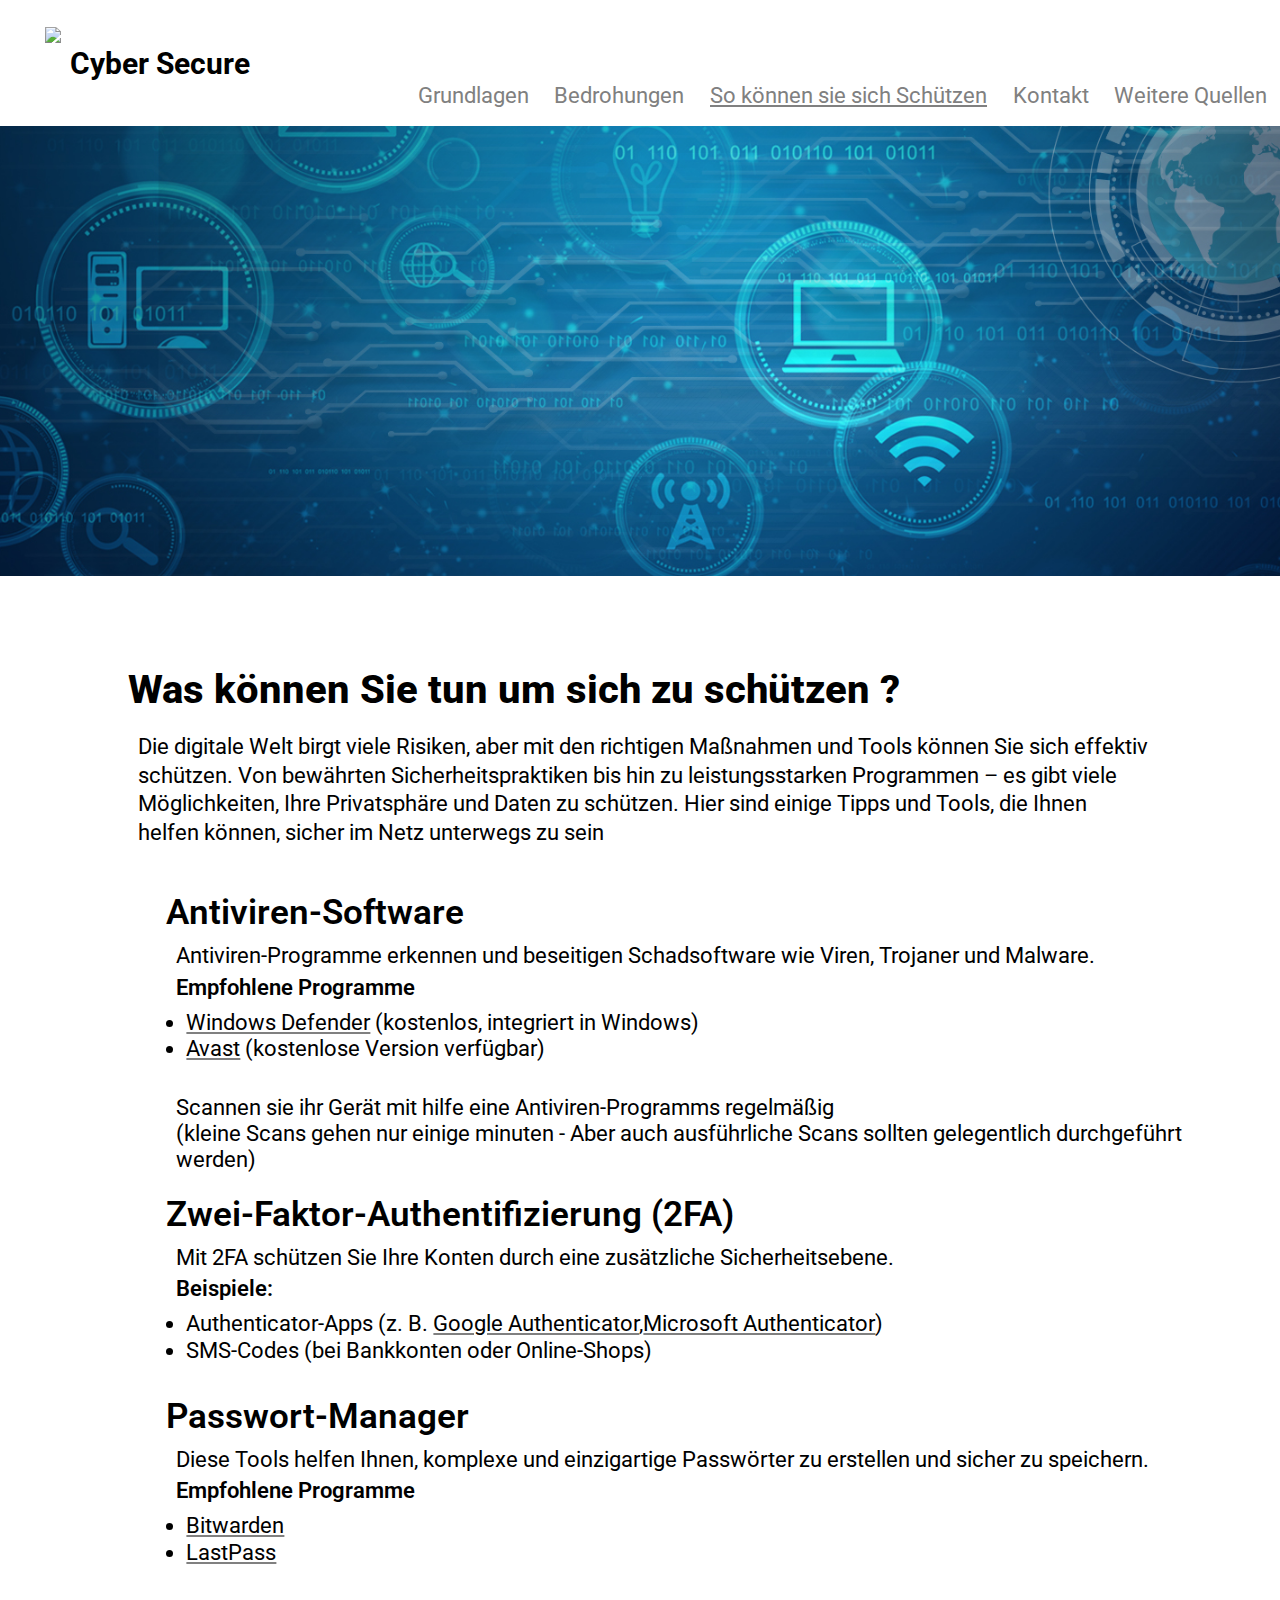
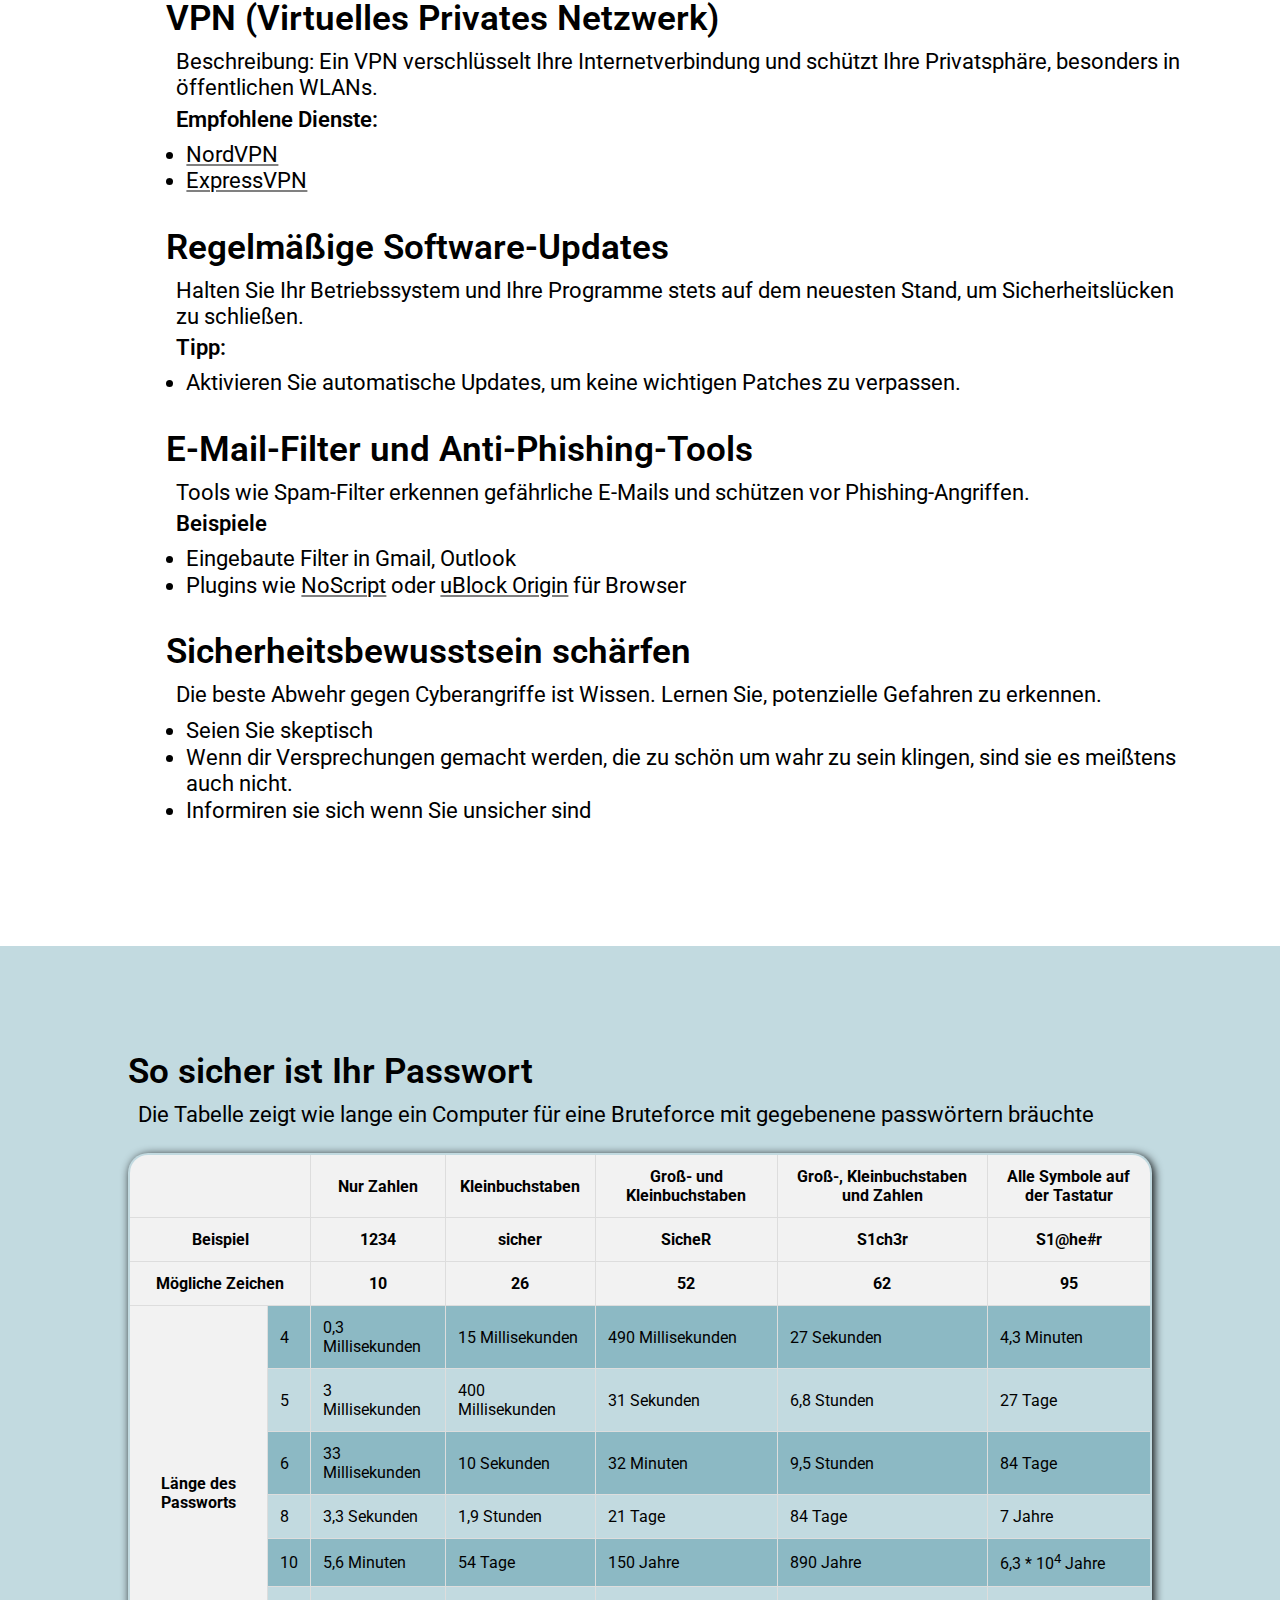
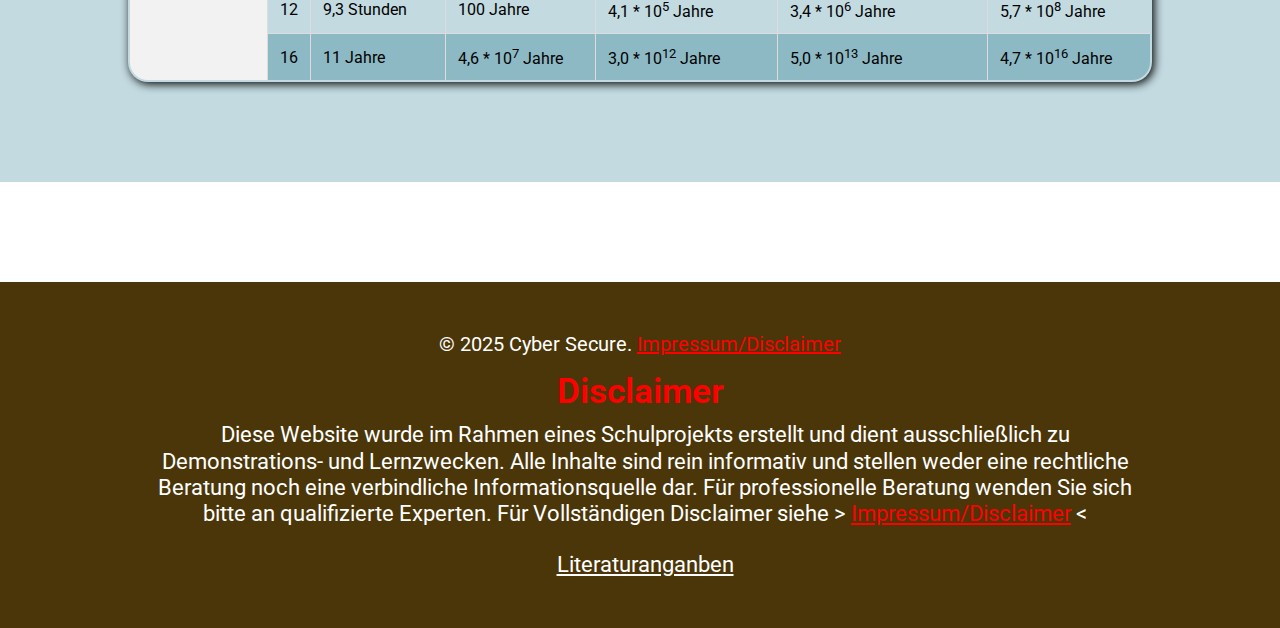
==== be-safe.html @ 53e0fda0 "fixed links after chanching file structure" ====
<!DOCTYPE html>
<html lang="en">

<head>
  <meta charset="UTF-8" />
  <meta name="author" content="Dont Dox me please" />
  <meta name="viewport" content="width=device-width, initial-scale=1.0" />
  <link rel="icon" type="image/x-icon" href="../images/favicon.ico" />
  <title>Cyber Security - Startseite</title>

  <!-- Google Fonts -->
  <link rel="preconnect" href="https://fonts.googleapis.com" />
  <link rel="preconnect" href="https://fonts.gstatic.com" crossorigin />
  <link href="https://fonts.googleapis.com/css2?family=Roboto:ital,wght@0,100;0,300;0,400;0,500;0,700;0,900;1,100;1,300;
    1,400;1,500;1,700;1,900&display=swap" rel="stylesheet" />


  <link rel="stylesheet" href="../styles/header.css" />
  <link rel="stylesheet" href="../styles/general.css" />
</head>

<body>
  <div class="header">
    <a href="./index.html">
      <div class="top-right">
        <img class="top-right-image" src="../images/favicon.ico">
        <div class="top-right-text">
          Cyber Secure
        </div>
      </div>
    </a>


    <div class="top-left">
      <a href="./grundlagen.html">Grundlagen</a> <!-- Links für Seiten Einfügen-->
      <a href="./bedrohungen.html">Bedrohungen</a>
      <a id="current-page" href="./be-safe.html">So können sie sich Schützen</a>
      <a href="./kontakt.html">Kontakt</a>
      <a href="./more.html">Weitere Quellen</a>
    </div>

  </div>

  <img class="top-background-image" src="../images/TIG_background_nobar.jpg" />

  <div class="container-A">
    <p class="title-A">
      Was können Sie tun um sich zu schützen ?
    </p>
    <p class="text-A">
      Die digitale Welt birgt viele Risiken, aber mit den richtigen Maßnahmen und Tools können Sie sich effektiv
      schützen.
      Von bewährten Sicherheitspraktiken bis hin zu leistungsstarken Programmen &ndash; es gibt viele Möglichkeiten,
      Ihre Privatsphäre und Daten zu schützen. Hier sind einige Tipps und Tools,
      die Ihnen helfen können, sicher im Netz unterwegs zu sein
    </p>

    <div class="container-B">
      <div class="container-C">
        <div class="title-B">Antiviren-Software</div>
        <div class="text-B">
          Antiviren-Programme erkennen und beseitigen Schadsoftware wie Viren, Trojaner und Malware.
        </div>
        <div class="title-D">Empfohlene Programme</div>
        <ul class="text-B">
          <li><a href="https://www.microsoft.com/de-de/windows/comprehensive-security?r=1">Windows Defender</a>
            (kostenlos, integriert in Windows)</li>
          <li><a href="https://www.avast.com/de-de/index#pc">Avast</a>
            (kostenlose Version verfügbar)</li>
        </ul>
        <div class="text-B">
          Scannen sie ihr Gerät mit hilfe eine Antiviren-Programms regelmäßig <br>
          (kleine Scans gehen nur einige minuten - Aber auch ausführliche Scans sollten gelegentlich durchgeführt
          werden) <br>
        </div>
      </div>

      <div class="container-C">
        <div class="title-B">Zwei-Faktor-Authentifizierung (2FA)</div>
        <div class="text-B">
          Mit 2FA schützen Sie Ihre Konten durch eine zusätzliche Sicherheitsebene.
        </div>
        <div class="title-D">Beispiele:</div>
        <ul class="text-B">
          <li>Authenticator-Apps (z. B.
            <a href="https://support.google.com/accounts/answer/1066447?hl=de&co=GENIE.Platform%3DAndroid">Google
              Authenticator</a>,<a href="https://www.microsoft.com/de-de/security/mobile-authenticator-app">Microsoft
              Authenticator</a>)
          </li>
          <li>SMS-Codes (bei Bankkonten oder Online-Shops)</li>
        </ul>
      </div>

      <div class="title-B">Passwort-Manager</div>
      <div class="text-B">
        Diese Tools helfen Ihnen, komplexe und einzigartige Passwörter zu erstellen und sicher zu speichern.
      </div>
      <div class="title-D">Empfohlene Programme</div>
      <ul class="text-B">
        <li><a href="https://bitwarden.com/de-de/">Bitwarden</a></li>
        <li><a href="https://www.lastpass.com/de">LastPass</a></li>
      </ul>

      <div class="container-C">
        <div class="title-B">VPN (Virtuelles Privates Netzwerk)</div>
        <div class="text-B">
          Beschreibung: Ein VPN verschlüsselt Ihre Internetverbindung und schützt Ihre Privatsphäre, besonders in
          öffentlichen WLANs.
        </div>
        <div class="title-D">Empfohlene Dienste:</div>
        <ul class="text-B">
          <li><a href="https://nordvpn.com/de/">NordVPN</a></li>
          <li><a href="https://www.expressvpn.com/de">ExpressVPN</a></li>
        </ul>

      </div>

      <div class="container-C">
        <div class="title-B">Regelmäßige Software-Updates</div>
        <div class="text-B">
          Halten Sie Ihr Betriebssystem und Ihre Programme stets auf dem neuesten Stand, um Sicherheitslücken zu
          schließen.
        </div>
        <div class="title-D">Tipp:</div>
        <ul class="text-B">
          <li>Aktivieren Sie automatische Updates, um keine wichtigen Patches zu verpassen.</li>
        </ul>

      </div>

      <div class="container-C">
        <div class="title-B">E-Mail-Filter und Anti-Phishing-Tools</div>
        <div class="text-B">
          Tools wie Spam-Filter erkennen gefährliche E-Mails und schützen vor Phishing-Angriffen.
        </div>
        <div class="title-D">Beispiele</div>
        <ul class="text-B">
          <li>Eingebaute Filter in Gmail, Outlook</li>
          <li>Plugins wie <a
              href="https://chromewebstore.google.com/detail/noscript/doojmbjmlfjjnbmnoijecmcbfeoakpjm">NoScript</a>
            oder
            <a href="https://ublockorigin.com/">uBlock Origin</a> für Browser
          </li>
        </ul>
      </div>

      <div class="container-C">
        <div class="title-B">Sicherheitsbewusstsein schärfen</div>
        <div class="text-B">
          Die beste Abwehr gegen Cyberangriffe ist Wissen. Lernen Sie, potenzielle Gefahren zu erkennen.
        </div>
        <ul class="text-B">
          <li>Seien Sie skeptisch</li>
          <li> Wenn dir Versprechungen gemacht werden, die zu schön um wahr zu sein klingen, sind sie es meißtens auch
            nicht.</li>
          <li>Informiren sie sich wenn Sie unsicher sind</li>
        </ul>
      </div>

    </div> <!-- container B end-->

  </div> <!-- Ende Container A-->

  <div class="container-A password-table-container">
    <div class="container-A">
      <div class="title-B">So sicher ist Ihr Passwort</div>
      <div class="text-B">Die Tabelle zeigt wie lange ein Computer für eine Bruteforce mit gegebenene passwörtern
        bräuchte
      </div>

      <table>
        <thead>

          <tr>
            <th colspan="2"></th>
            <th>Nur Zahlen</th>
            <th>Kleinbuchstaben</th>
            <th>Groß- und Kleinbuchstaben</th>
            <th>Groß-, Kleinbuchstaben und Zahlen</th>
            <th>Alle Symbole auf der Tastatur</th>
          </tr>
          <tr>
            <th colspan="2">Beispiel</th>
            <th>1234</th>
            <th>sicher</th>
            <th>SicheR</th>
            <th>S1ch3r</th>
            <th>S1@he#r</th>
          </tr>
          <tr>
            <th colspan="2">Mögliche Zeichen</th>
            <th>10</th>
            <th>26</th>
            <th>52</th>
            <th>62</th>
            <th>95</th>
          </tr>
        </thead>

        <tbody>
          <th id="password-lenght" rowspan="8">Länge des Passworts</th>
          <tr>
            
            <td>4</td>
            <td>0,3 Millisekunden</td>
            <td>15 Millisekunden</td>
            <td>490 Millisekunden</td>
            <td>27 Sekunden</td>
            <td>4,3 Minuten</td>
          </tr>
          <tr>
            <td>5</td>
            <td>3 Millisekunden</td>
            <td>400 Millisekunden</td>
            <td>31 Sekunden</td>
            <td>6,8 Stunden</td>
            <td>27 Tage</td>
          </tr>
          <tr>
            <td>6</td>
            <td>33 Millisekunden</td>
            <td>10 Sekunden</td>
            <td>32 Minuten</td>
            <td>9,5 Stunden</td>
            <td>84 Tage</td>
          </tr>
          <tr>
            <td>8</td>
            <td>3,3 Sekunden</td>
            <td>1,9 Stunden</td>
            <td>21 Tage</td>
            <td>84 Tage</td>
            <td>7 Jahre</td>
          </tr>
          <tr>
            <td>10</td>
            <td>5,6 Minuten</td>
            <td>54 Tage</td>
            <td>150 Jahre</td>
            <td>890 Jahre</td>
            <td>6,3 * 10<sup>4</sup> Jahre</td>
          </tr>
          <tr>
            <td>12</td>
            <td>9,3 Stunden</td>
            <td>100 Jahre</td>
            <td>4,1 * 10<sup>5</sup> Jahre</td>
            <td>3,4 * 10<sup>6</sup> Jahre</td>
            <td>5,7 * 10<sup>8</sup> Jahre</td>
          </tr>
          <tr>
            <td>16</td>
            <td>11 Jahre</td>
            <td>4,6 * 10<sup>7</sup> Jahre</td>
            <td>3,0 * 10<sup>12</sup> Jahre</td>
            <td>5,0 * 10<sup>13</sup> Jahre</td>
            <td>4,7 * 10<sup>16</sup> Jahre</td>
          </tr>
          <!-- Füge hier weitere Zeilen für die Tabelle hinzu -->
        </tbody>
      </table>
    </div>


  </div>


  <footer>
    <div class="footer-container">
      <div>&copy; 2025 Cyber Secure. <a class="disclaimer" href="../html/impressum.html">Impressum/Disclaimer</a></div>
      
      <div class="title-B disclaimer">Disclaimer</div>
      <div class="text-B">
        Diese Website wurde im Rahmen eines Schulprojekts erstellt und dient ausschließlich zu Demonstrations- und
        Lernzwecken. Alle Inhalte sind rein informativ und stellen weder eine rechtliche Beratung noch eine verbindliche
        Informationsquelle dar. Für professionelle Beratung wenden Sie sich bitte an qualifizierte Experten.
        Für Vollständigen Disclaimer siehe &gt; <a class="disclaimer" href="../html/impressum.html">Impressum/Disclaimer</a> &lt;
      </div>
      <br>
      <div class="text-B literatur-link"><a href="../html/literatur.html">Literaturanganben</a></div>
    </div>

  </footer>
</body>

</html>


<!-- 
Tabelle Quelle
https://www.pctipp.ch/praxis/sicherheit/tipps-sichere-passwoerter-2617230.html?page=1_die-suche-nach-dem-sinn
-->
---- styles/header.css ----
.header {
  height: 14vh;
  background-color: rgb(255, 255, 255);
  display: flex;
  justify-content: space-between;
  align-items: center;
}

.header a {
  color: black;
  text-decoration: none;
  margin: 0;
  padding: 0;
}

#current-page {
  text-decoration: underline;
}



/* Header Right - - - Logo and Name - - - - - - - - - - - - - !!! Links Rechts Schwäche kickt rein  ( :^( ) */
.top-right {
  display: flex;
  flex-direction: row;
  align-items: center;
  padding: 5vh;
}

.top-right-image {
  height: 8vh;
}

.top-right-text {
  padding-left: 1vh;
  font-weight: 700;
  font-size: 30px;
}

/* Header left - - - navbar */

.top-left {
  margin-bottom: 2vh;
  align-self: flex-end;
  display: flex;
  flex-direction: row;
}

.top-left a {
  font-size: 22px;
  margin: 0 1vw;
  text-decoration: none;
  color: grey;
}
---- styles/general.css ----
body {
  font-family: Roboto, Arial, Helvetica, sans-serif;
  margin: 0;
  display: flex;
  flex-direction: column;
  scroll-behavior: smooth;
}

/* Remove default margin*/
p {
  margin: 0;
}

ul {
  margin-top: 0;
}

.top-background-image {
  width: 100%;
  height: 50vh;
  object-fit: cover;
}

/* Intro Text - - - Why Cyber Security*/
.container-A{
  margin-top: 10vh;
  align-self: center;
  width: 80vw;
}

.title-A {
  margin-bottom: 20px;
  font-size: 40px;
  font-weight: 800;
}

.text-A {
  margin-left: 10px;
  font-size: 22px;
  line-height: 1.3;
}

.container-B {
  margin-left: 3vw;
  margin-top: 5vh;
  width: 80vw;
}

.title-B {
  margin-top: 15px;
  margin-bottom: 10px;
  font-size: 35px;
  font-weight: 600;
}

.text-B {
  font-size: 22px;
  line-height: 1.2;
  margin-left: 10px;
}

.title-C {
  margin-top: 5px;
  margin-left: 10px;
  font-size: 25px;
  font-weight: 600;
}

.text-C {
  font-size: 20px;
  line-height: 1.2;
  margin-left: 10px;
}

.container-B ul {
  list-style: disc;
  padding: 10px;
}

.title-D {
  margin-left: 10px;
  margin-top: 5px;
  font-size: 22px;
  font-weight: 600;
}

.container-C {
  margin: 20px 0;
}

/*Liste mit links auf Index.html*/
.container-A ul a {
  text-decoration: underline;
  text-decoration-color: grey;
  color: black;
  transition: color 0.15s;
}

.container-A ul a:hover {
  color: grey;
}

footer {
  margin-top: 100px;
  padding-top: 50px;
  font-size: 20px;
  background-color: rgb(75, 54, 9);
  padding-bottom: 50px;
  color: white;
  text-align: center;
  display: flex;
  flex-direction: column;
  align-items: center;
}

.footer-container {
  width: 80vw;
}

.disclaimer {
  color: red;
}


.password-table-container {
  background-color: rgba(59, 135, 156, 0.308);
  width: 100%;
  display: flex;
  align-items: center;
  justify-content: center;
}


table {
  border: 2px solid white;
  border-radius: 20px;
  width: 100%;
  border-collapse: collapse;
  margin: 25px 0;
  margin-bottom: 100px;
  font-size: 16px;
  text-align: start;
  box-shadow: 2px 2px 10px black;
  overflow: hidden;
}

th, td {
  padding: 12px;
  border: 1px solid rgb(221, 221, 221);
}
th {
  background-color: rgb(242, 242, 242);
}
tr:nth-child(even) {
  background-color: rgba(59, 135, 156, 0.4);
}

tr:hover {
  background-color: rgb(207, 207, 207);
}


#password-lenght {
  background-color: rgb(242, 242, 242);
}

.literatur-link a{
  color: white;
}
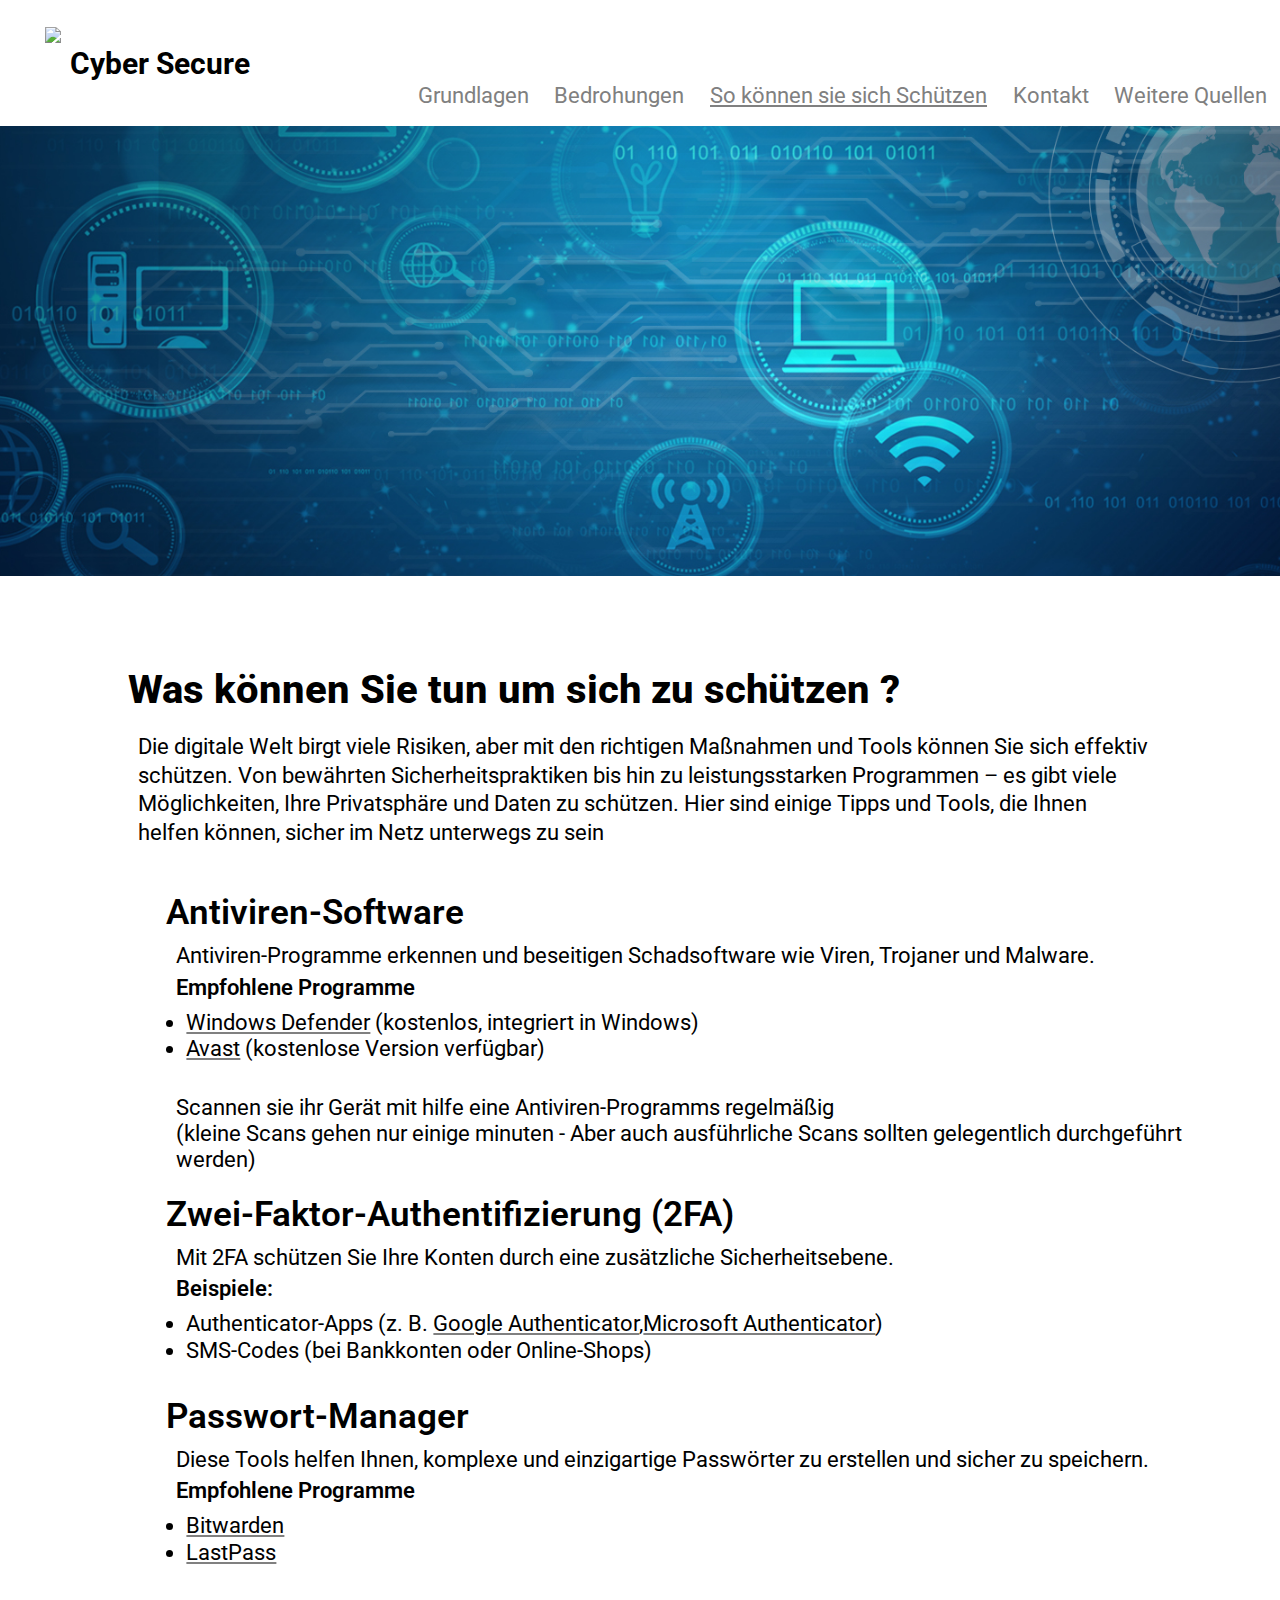
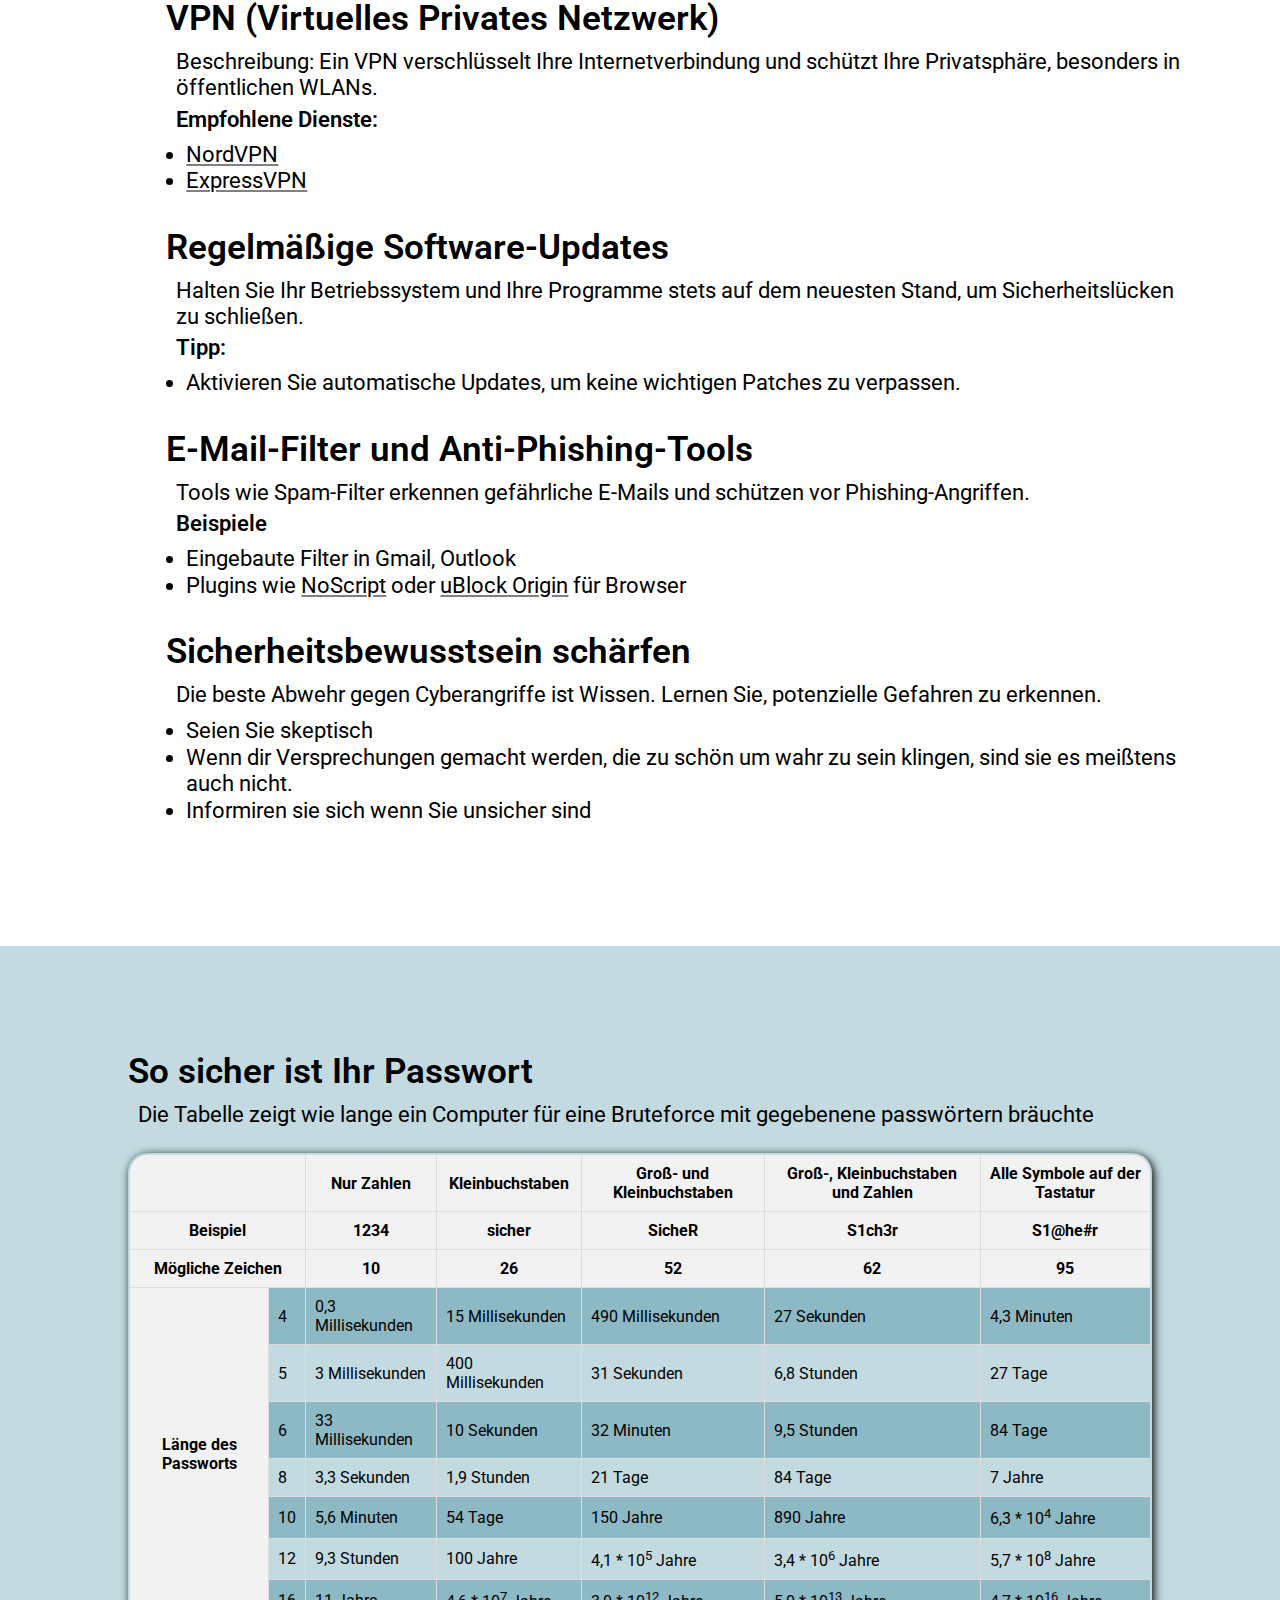
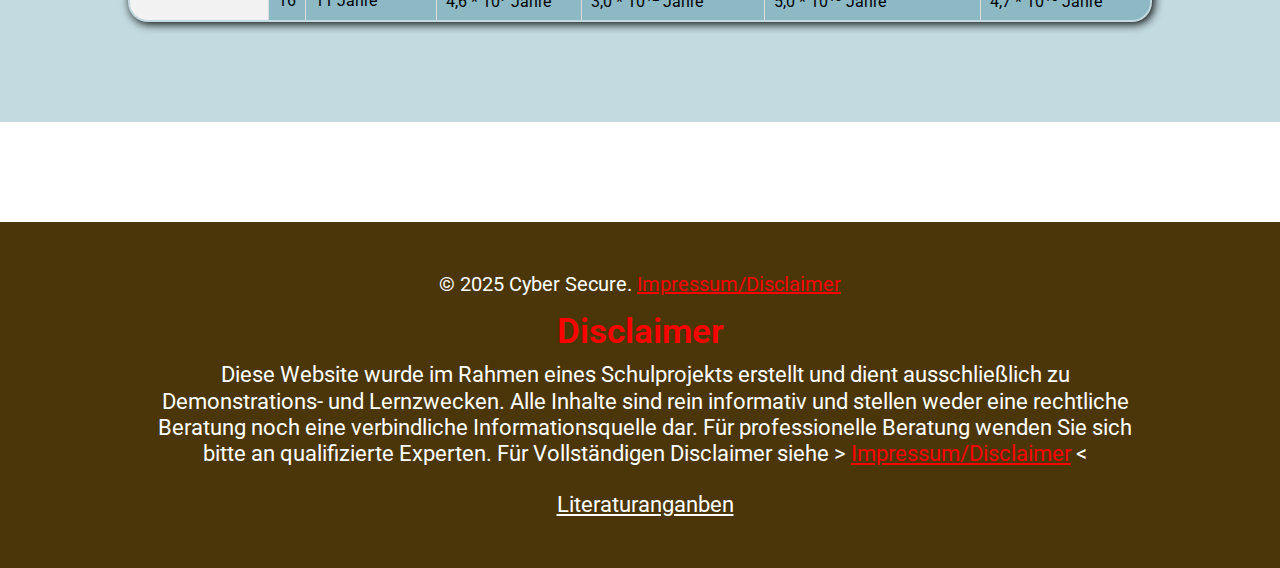
==== commit e6a9beba: "Final - little bit responisv - Linked Partner" ====
--- a/be-safe.html
+++ b/be-safe.html
@@ -5,7 +5,7 @@
   <meta charset="UTF-8" />
   <meta name="author" content="Dont Dox me please" />
   <meta name="viewport" content="width=device-width, initial-scale=1.0" />
-  <link rel="icon" type="image/x-icon" href="../images/favicon.ico" />
+  <link rel="icon" type="image/x-icon" href="./images/favicon.ico" />
   <title>Cyber Security - Startseite</title>
 
   <!-- Google Fonts -->
@@ -15,21 +15,20 @@
     1,400;1,500;1,700;1,900&display=swap" rel="stylesheet" />
 
 
-  <link rel="stylesheet" href="../styles/header.css" />
-  <link rel="stylesheet" href="../styles/general.css" />
+  <link rel="stylesheet" href="./styles/header.css" />
+  <link rel="stylesheet" href="./styles/general.css" />
 </head>
 
 <body>
   <div class="header">
     <a href="./index.html">
       <div class="top-right">
-        <img class="top-right-image" src="../images/favicon.ico">
+        <img class="top-right-image" src="./images/favicon.ico">
         <div class="top-right-text">
           Cyber Secure
         </div>
       </div>
     </a>
-
 
     <div class="top-left">
       <a href="./grundlagen.html">Grundlagen</a> <!-- Links für Seiten Einfügen-->
@@ -38,10 +37,10 @@
       <a href="./kontakt.html">Kontakt</a>
       <a href="./more.html">Weitere Quellen</a>
     </div>
-
   </div>
 
-  <img class="top-background-image" src="../images/TIG_background_nobar.jpg" />
+
+  <img class="top-background-image" src="./images/TIG_background_nobar.jpg" />
 
   <div class="container-A">
     <p class="title-A">
@@ -200,7 +199,7 @@
         <tbody>
           <th id="password-lenght" rowspan="8">Länge des Passworts</th>
           <tr>
-            
+
             <td>4</td>
             <td>0,3 Millisekunden</td>
             <td>15 Millisekunden</td>
@@ -267,17 +266,18 @@
 
   <footer>
     <div class="footer-container">
-      <div>&copy; 2025 Cyber Secure. <a class="disclaimer" href="../html/impressum.html">Impressum/Disclaimer</a></div>
-      
+      <div>&copy; 2025 Cyber Secure. <a class="disclaimer" href="./impressum.html">Impressum/Disclaimer</a></div>
+
       <div class="title-B disclaimer">Disclaimer</div>
       <div class="text-B">
         Diese Website wurde im Rahmen eines Schulprojekts erstellt und dient ausschließlich zu Demonstrations- und
         Lernzwecken. Alle Inhalte sind rein informativ und stellen weder eine rechtliche Beratung noch eine verbindliche
         Informationsquelle dar. Für professionelle Beratung wenden Sie sich bitte an qualifizierte Experten.
-        Für Vollständigen Disclaimer siehe &gt; <a class="disclaimer" href="../html/impressum.html">Impressum/Disclaimer</a> &lt;
+        Für Vollständigen Disclaimer siehe &gt; <a class="disclaimer" href="./impressum.html">Impressum/Disclaimer</a>
+        &lt;
       </div>
       <br>
-      <div class="text-B literatur-link"><a href="../html/literatur.html">Literaturanganben</a></div>
+      <div class="text-B literatur-link"><a href="./literatur.html">Literaturanganben</a></div>
     </div>
 
   </footer>
@@ -289,5 +289,4 @@
 <!-- 
 Tabelle Quelle
 https://www.pctipp.ch/praxis/sicherheit/tipps-sichere-passwoerter-2617230.html?page=1_die-suche-nach-dem-sinn
--->
-
+-->--- a/styles/header.css
+++ b/styles/header.css
@@ -51,4 +51,11 @@
   margin: 0 1vw;
   text-decoration: none;
   color: grey;
+}
+
+
+@media (max-width:900px) {
+  .top-left{
+    flex-wrap: wrap;
+  }
 }--- a/styles/general.css
+++ b/styles/general.css
@@ -138,14 +138,14 @@
   border-collapse: collapse;
   margin: 25px 0;
   margin-bottom: 100px;
-  font-size: 16px;
+  font-size: 1rem;
   text-align: start;
   box-shadow: 2px 2px 10px black;
   overflow: hidden;
 }
 
 th, td {
-  padding: 12px;
+  padding: 1vh;
   border: 1px solid rgb(221, 221, 221);
 }
 th {
@@ -159,7 +159,6 @@
   background-color: rgb(207, 207, 207);
 }
 
-
 #password-lenght {
   background-color: rgb(242, 242, 242);
 }
@@ -167,3 +166,15 @@
 .literatur-link a{
   color: white;
 }
+
+@media (max-width:1000px) {
+  table {
+    font-size: 0.6rem;
+  }
+}
+
+@media (max-width:600px) {
+    table {
+      font-size: 0.4rem;
+    }
+}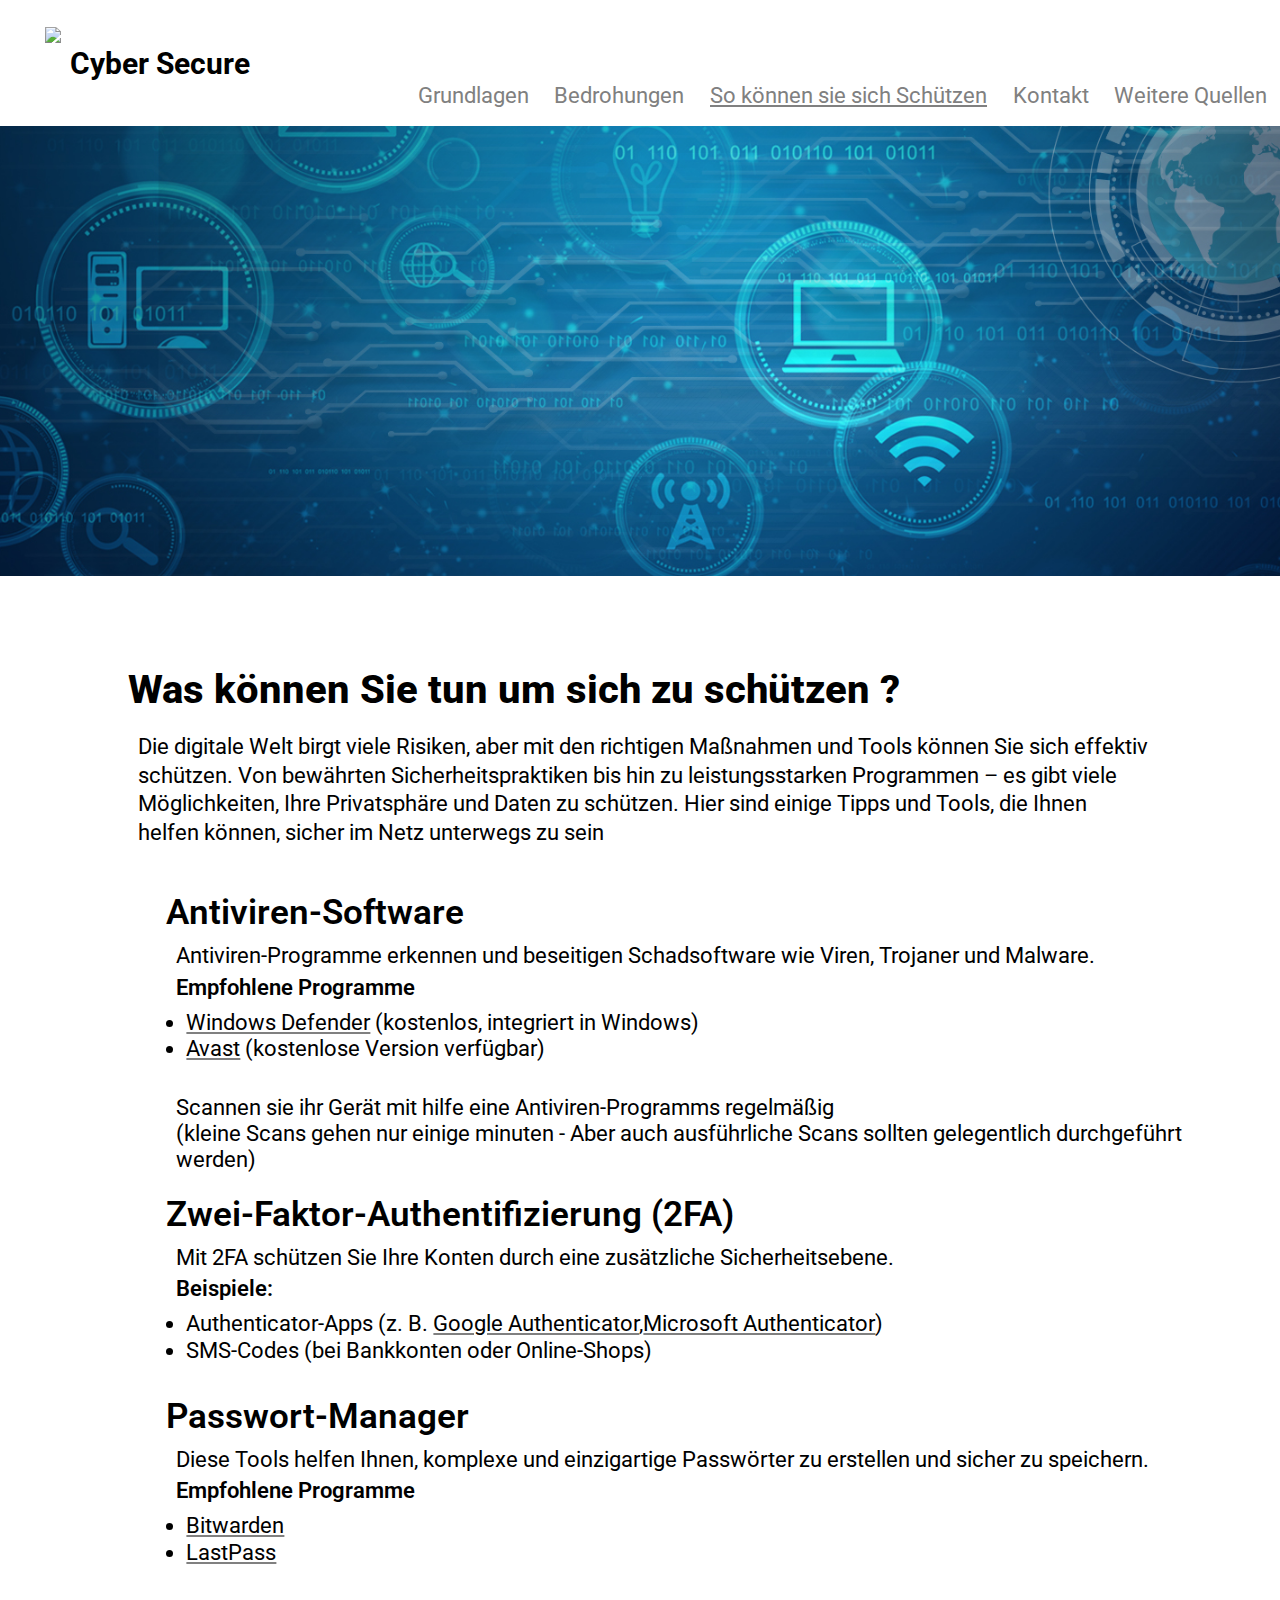
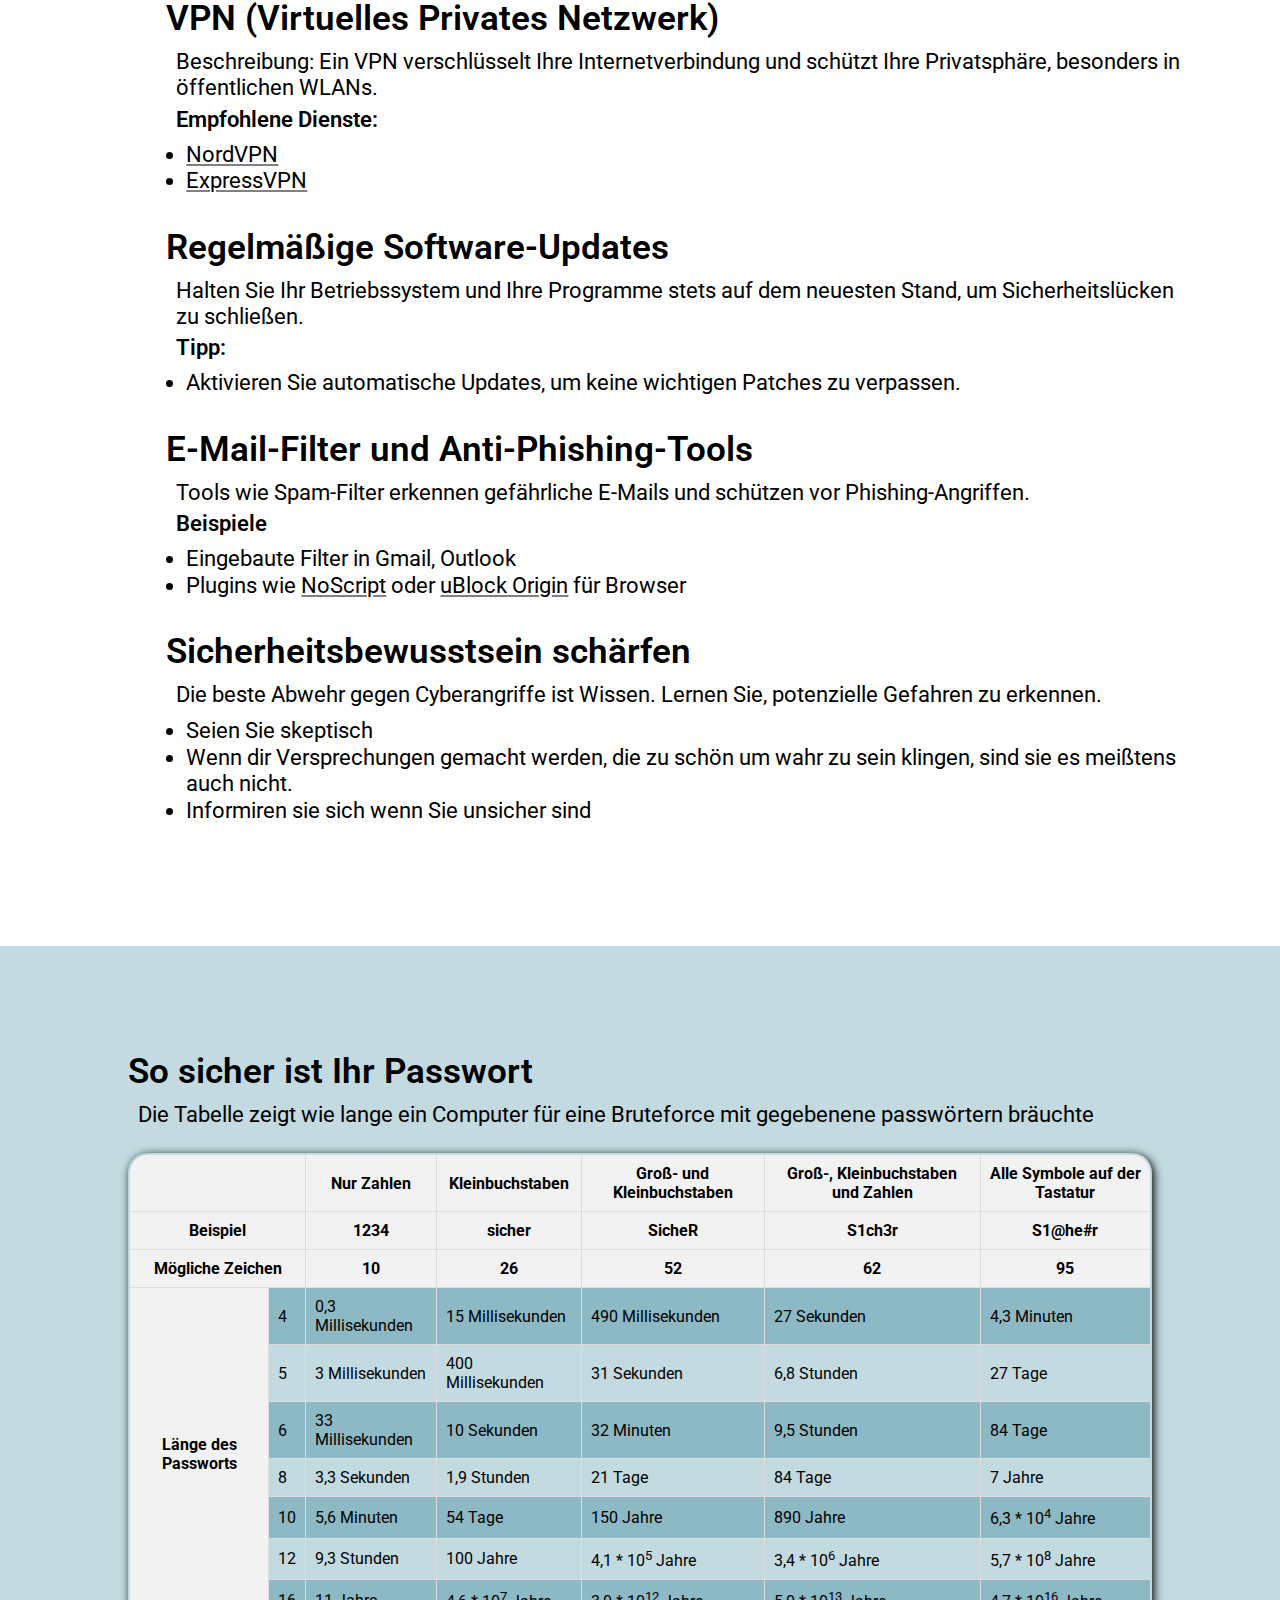
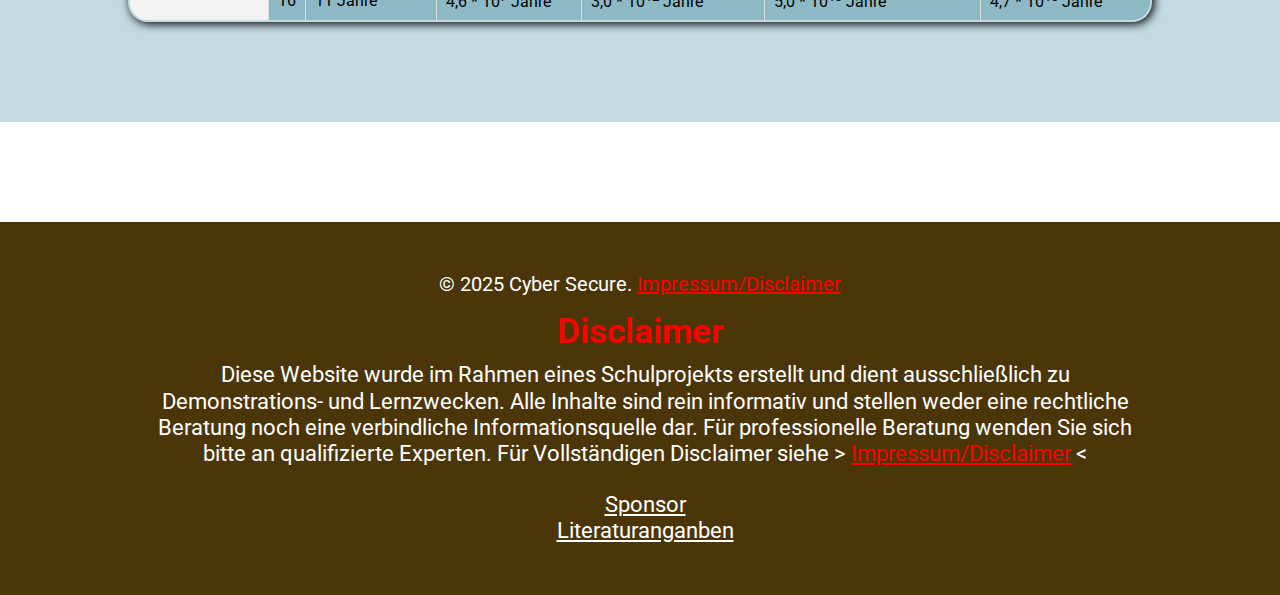
==== commit 2f635c2f: "added sponsor link" ====
--- a/be-safe.html
+++ b/be-safe.html
@@ -260,9 +260,7 @@
       </table>
     </div>
 
-
   </div>
-
 
   <footer>
     <div class="footer-container">
@@ -277,6 +275,7 @@
         &lt;
       </div>
       <br>
+      <div class="text-B literatur-link"><a href="https://meiersnest.de/">Sponsor</a></div>
       <div class="text-B literatur-link"><a href="./literatur.html">Literaturanganben</a></div>
     </div>
 
@@ -284,7 +283,6 @@
 </body>
 
 </html>
-
 
 <!-- 
 Tabelle Quelle
